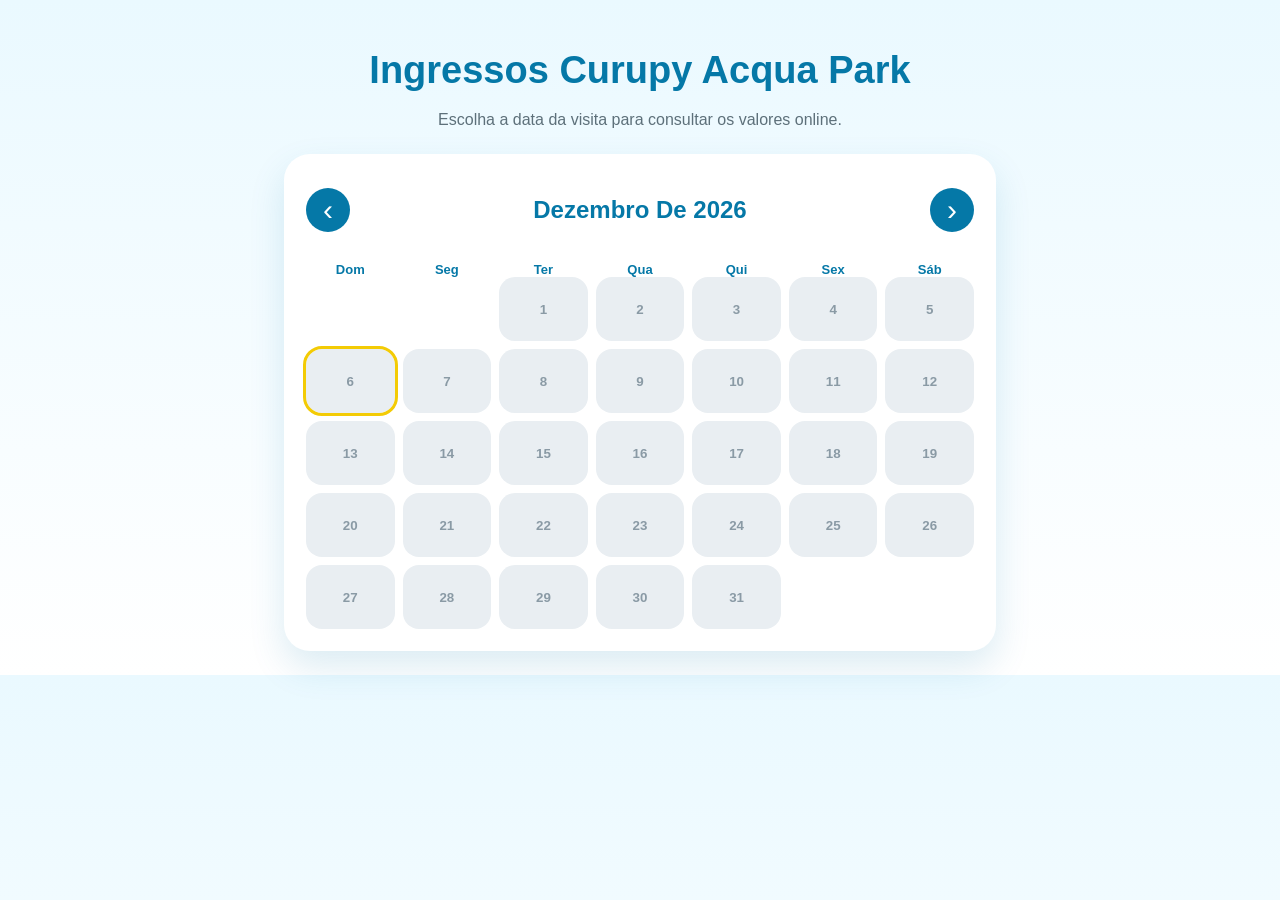
==== ingressos/index.html @ 15940d4e "Update index.html" ====
<!DOCTYPE html>
<html lang="pt-BR">
<head>
  <meta charset="UTF-8" />
  <meta name="viewport" content="width=device-width, initial-scale=1.0" />
  <title>Ingressos Curupy</title>
  <link rel="stylesheet" href="style.css" />
</head>

<body>
  <main class="container">
    <header class="hero">
      <h1>Ingressos Curupy Acqua Park</h1>
      <p>Escolha a data da visita para consultar os valores online.</p>
    </header>

    <section class="calendar-card">
      <div class="calendar-header">
        <button onclick="changeMonth(-1)">‹</button>
        <h2 id="monthTitle"></h2>
        <button onclick="changeMonth(1)">›</button>
      </div>

      <div class="weekdays">
        <span>Dom</span>
        <span>Seg</span>
        <span>Ter</span>
        <span>Qua</span>
        <span>Qui</span>
        <span>Sex</span>
        <span>Sáb</span>
      </div>

      <div id="calendarGrid" class="calendar-grid"></div>
    </section>
  </main>

  <div id="dateModal" class="modal">
    <div class="modal-content">
      <button class="close" onclick="closeModal()">×</button>

      <h2 id="modalDate"></h2>

      <div id="closedMessage" class="closed-message">
        <strong id="closedTitle"></strong>
        <p id="closedText"></p>
        <p id="nextOpenDate"></p>
      </div>

<div id="openContent">
  <div id="ticketsList"></div>

  <div class="notice-box">
    <h3>⚠️ Antes de continuar</h3>

    <p>Compras online devem ser realizadas com pelo menos 1 dia de antecedência.</p>
    <p>Não é possível comprar ingressos para uso no mesmo dia.</p>
    <p>A meia-entrada é vendida exclusivamente na bilheteria mediante comprovação.</p>
    <p>PCD e TEA possuem regras específicas de gratuidade.</p>
    <p>Crianças de 0 a 4 anos têm entrada gratuita mediante documento que comprove a idade.</p>
    <p>Crianças de 5 a 12 anos e pessoas com 60 anos ou mais devem apresentar documento oficial na validação.</p>

    <label class="check-line">
      <input type="checkbox" id="termsCheck" />
      <span>Li e estou ciente das condições acima.</span>
    </label>
  </div>

  <button id="chooseBtn" disabled>
    ESCOLHER INGRESSOS PARA ESTA DATA
  </button>

  <p class="redirect-text">
    Você será direcionado para o Só Falta Eu para concluir sua compra.
  </p>
</div>

  <script src="script.js?v=12"></script>
</body>
</html>
---- ingressos/style.css ----
* {
  box-sizing: border-box;
}

body {
  margin: 0;
  font-family: Arial, Helvetica, sans-serif;
  background: linear-gradient(180deg, #eaf9ff 0%, #ffffff 100%);
  color: #24343b;
}

.container {
  width: min(760px, 100%);
  margin: 0 auto;
  padding: 24px;
}

.hero {
  text-align: center;
  margin-bottom: 22px;
}

.hero h1 {
  color: #0578A7;
  margin-bottom: 8px;
  font-size: clamp(26px, 5vw, 38px);
}

.hero p {
  color: #5d707a;
  line-height: 1.5;
}

.calendar-card {
  background: #fff;
  border-radius: 26px;
  padding: 22px;
  box-shadow: 0 16px 36px rgba(5, 120, 167, .14);
}

.calendar-header {
  display: flex;
  justify-content: space-between;
  align-items: center;
  margin-bottom: 18px;
}

.calendar-header h2 {
  color: #0578A7;
  text-transform: capitalize;
}

.calendar-header button {
  width: 44px;
  height: 44px;
  border: none;
  border-radius: 50%;
  background: #0578A7;
  color: #fff;
  font-size: 30px;
  cursor: pointer;
}

.weekdays,
.calendar-grid {
  display: grid;
  grid-template-columns: repeat(7, 1fr);
  gap: 8px;
}

.weekdays span {
  text-align: center;
  font-weight: 900;
  color: #0578A7;
  font-size: 13px;
}

.day {
  position: relative;
  min-height: 64px;
  border: none;
  border-radius: 16px;
  background: #f4fbff;
  color: #0578A7;
  font-weight: 900;
  cursor: pointer;
  transition: .2s ease;
}

.day:hover {
  transform: translateY(-2px);
  background: #dff6ff;
}

.day.today {
  outline: 3px solid #F3CB05;
}

.day.today-blocked {
  background: #edf0f2;
  color: #7d8d96;
}

.day.closed {
  background: #e9eef2;
  color: #8a9aa5;
  cursor: pointer;
}

.day.closed:hover {
  transform: none;
  background: #e9eef2;
}

.day.empty {
  background: transparent;
  cursor: default;
}

.day.available {
  background: #0578A7;
  color: #fff;
}

.day.available:hover {
  background: #04668f;
}

.day small {
  display: block;
  font-size: 10px;
  margin-top: 4px;
  font-weight: 700;
}

.promo-dot {
  position: absolute;
  top: 6px;
  right: 6px;
  width: 19px;
  height: 19px;
  border-radius: 999px;
  background: #FF0C58;
  color: #fff;
  display: flex !important;
  align-items: center;
  justify-content: center;
  font-size: 11px !important;
  font-weight: 900;
  box-shadow: 0 4px 10px rgba(255, 12, 88, .35);
}

.modal {
  position: fixed;
  inset: 0;
  background: rgba(0, 0, 0, .55);
  display: none;
  align-items: center;
  justify-content: center;
  z-index: 999;
  padding: 18px;
}

.modal.active {
  display: flex;
}

.modal-content {
  background: #fff;
  width: min(680px, 100%);
  max-height: 90vh;
  overflow-y: auto;
  border-radius: 24px;
  padding: 26px;
  position: relative;
}

.close {
  position: absolute;
  right: 16px;
  top: 12px;
  border: none;
  background: #fff;
  color: #0578A7;
  font-size: 34px;
  cursor: pointer;
}

#modalDate {
  color: #0578A7;
  padding-right: 40px;
  margin-bottom: 18px;
}

.ticket-card {
  background: #f4fbff;
  border: 1px solid #d7edf7;
  border-radius: 18px;
  padding: 14px;
  margin-bottom: 12px;
  display: grid;
  grid-template-columns: 64px 1fr auto;
  gap: 14px;
  align-items: center;
  transition: .2s ease;
}

.ticket-card:hover {
  transform: translateY(-2px);
  box-shadow: 0 10px 22px rgba(5, 120, 167, .10);
}

.ticket-promo {
  background: linear-gradient(180deg, #fff8fb 0%, #ffffff 100%);
  border: 2px solid #FF0C58;
  box-shadow: 0 10px 24px rgba(255, 12, 88, .10);
}

.ticket-icon {
  width: 56px;
  height: 56px;
  display: flex;
  align-items: center;
  justify-content: center;
  border-radius: 18px;
  background: #0578A7;
  flex-shrink: 0;
  box-shadow: 0 10px 18px rgba(5, 120, 167, .18);
}

.ticket-icon svg {
  width: 31px;
  height: 31px;
  fill: none;
  stroke: #fff;
  stroke-width: 1.9;
  stroke-linecap: round;
  stroke-linejoin: round;
}

.ticket-info {
  min-width: 0;
}

.ticket-name,
.ticket-card span {
  display: block;
  color: #0578A7;
  font-weight: 900;
  font-size: 17px;
}

.ticket-card small {
  display: block;
  color: #455a64;
  line-height: 1.35;
  margin-top: 4px;
}

.ticket-card strong {
  color: #FF0C58;
  font-size: 20px;
  white-space: nowrap;
}

.promo-badge {
  width: fit-content;
  background: #FF0C58;
  color: #fff !important;
  border-radius: 999px;
  padding: 5px 10px;
  font-size: 11px !important;
  font-weight: 900;
  text-transform: uppercase;
  letter-spacing: .3px;
  margin-bottom: 7px;
}

#chooseBtn {
  width: 100%;
  margin-top: 18px;
  background: #FF0C58;
  color: #fff;
  border: none;
  border-radius: 999px;
  padding: 17px;
  font-size: 15px;
  font-weight: 900;
  cursor: pointer;
  box-shadow: 0 12px 30px rgba(255, 12, 88, .35);
}

.redirect-text {
  text-align: center;
  font-size: 13px;
  color: #667;
  margin-top: 12px;
}

.closed-message {
  display: none;
  background: #fff7e0;
  border: 1px solid #F3CB05;
  border-radius: 18px;
  padding: 20px;
  color: #5d4b00;
}

.closed-message strong {
  display: block;
  color: #0578A7;
  margin-bottom: 10px;
}

.loading {
  background: #f4fbff;
  border-radius: 16px;
  padding: 18px;
  color: #0578A7;
  font-weight: 900;
  text-align: center;
  grid-column: 1 / -1;
}

@media (max-width: 560px) {
  .container {
    padding: 16px;
  }

  .calendar-card {
    padding: 16px;
  }

  .calendar-header h2 {
    font-size: 20px;
  }

  .calendar-header button {
    width: 40px;
    height: 40px;
    font-size: 28px;
  }

  .weekdays,
  .calendar-grid {
    gap: 5px;
  }

  .weekdays span {
    font-size: 11px;
  }

  .day {
    min-height: 52px;
    border-radius: 12px;
    font-size: 13px;
  }

  .promo-dot {
    width: 17px;
    height: 17px;
    font-size: 10px !important;
  }

  .ticket-card {
    grid-template-columns: 52px 1fr;
    gap: 12px;
  }

  .ticket-icon {
    width: 52px;
    height: 52px;
    border-radius: 15px;
  }

  .ticket-icon svg {
    width: 27px;
    height: 27px;
  }

  .ticket-card strong {
    grid-column: 2;
    font-size: 18px;
  }

  .modal-content {
    padding: 22px;
  }
}
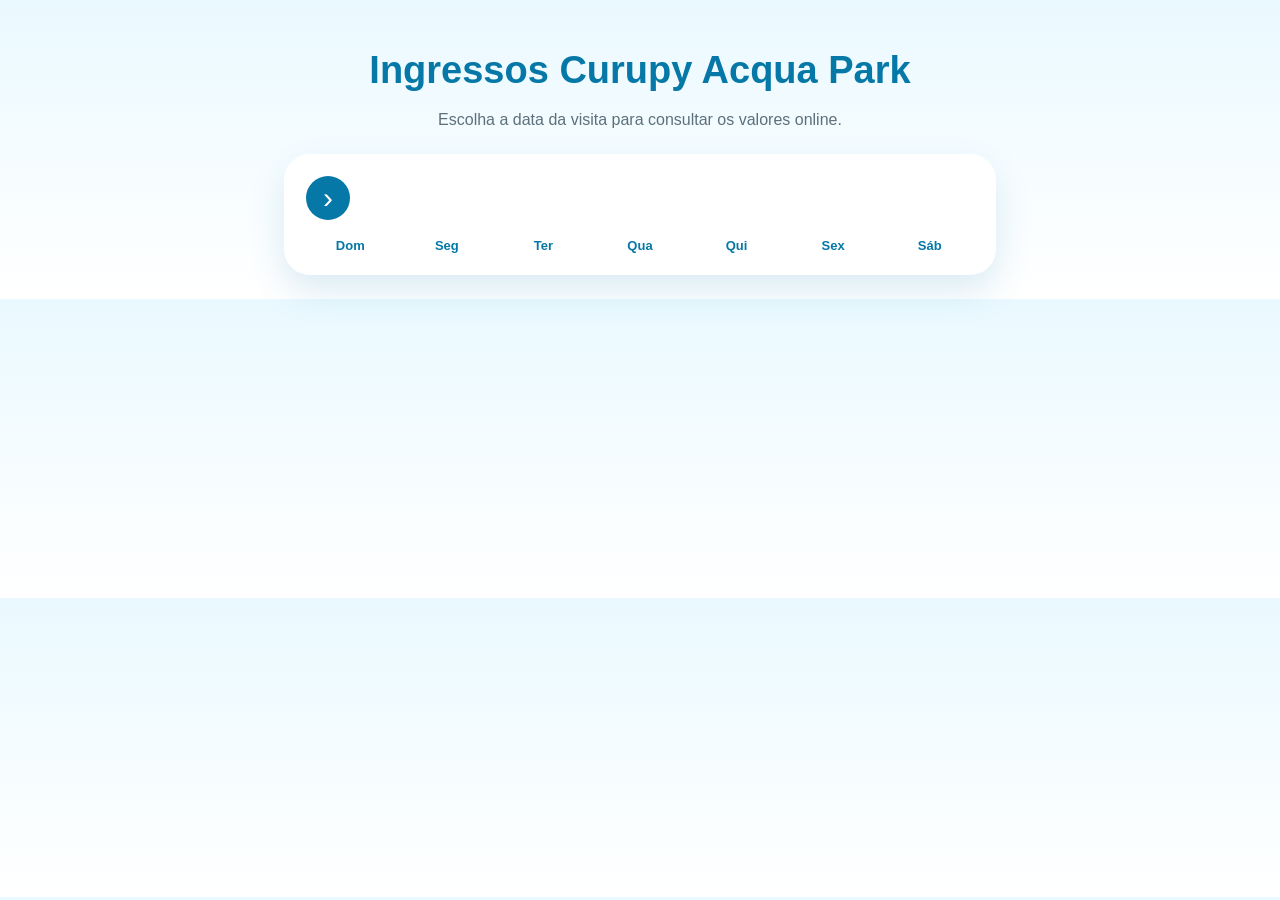
==== commit e4eba15d: "Update index.html" ====
--- a/ingressos/index.html
+++ b/ingressos/index.html
@@ -16,8 +16,6 @@
 
     <section class="calendar-card">
       <div class="calendar-header">
-        <button onclick="changeMonth(-1)">‹</button>
-        <h2 id="monthTitle"></h2>
         <button onclick="changeMonth(1)">›</button>
       </div>
 
@@ -47,34 +45,36 @@
         <p id="nextOpenDate"></p>
       </div>
 
-<div id="openContent">
-  <div id="ticketsList"></div>
+      <div id="openContent">
+        <div id="ticketsList"></div>
 
-  <div class="notice-box">
-    <h3>⚠️ Antes de continuar</h3>
+        <div class="notice-box">
+          <h3>⚠️ Antes de continuar</h3>
 
-    <p>Compras online devem ser realizadas com pelo menos 1 dia de antecedência.</p>
-    <p>Não é possível comprar ingressos para uso no mesmo dia.</p>
-    <p>A meia-entrada é vendida exclusivamente na bilheteria mediante comprovação.</p>
-    <p>PCD e TEA possuem regras específicas de gratuidade.</p>
-    <p>Crianças de 0 a 4 anos têm entrada gratuita mediante documento que comprove a idade.</p>
-    <p>Crianças de 5 a 12 anos e pessoas com 60 anos ou mais devem apresentar documento oficial na validação.</p>
+          <p>Compras online devem ser realizadas com pelo menos 1 dia de antecedência.</p>
+          <p>Não é possível comprar ingressos para uso no mesmo dia.</p>
+          <p>A meia-entrada é vendida exclusivamente na bilheteria mediante comprovação.</p>
+          <p>PCD e TEA possuem regras específicas de gratuidade.</p>
+          <p>Crianças de 0 a 4 anos têm entrada gratuita mediante documento que comprove a idade.</p>
+          <p>Crianças de 5 a 12 anos e pessoas com 60 anos ou mais devem apresentar documento oficial na validação.</p>
 
-    <label class="check-line">
-      <input type="checkbox" id="termsCheck" />
-      <span>Li e estou ciente das condições acima.</span>
-    </label>
+          <label class="check-line">
+            <input type="checkbox" id="termsCheck" />
+            <span>Li e estou ciente das condições acima.</span>
+          </label>
+        </div>
+
+        <button id="chooseBtn" disabled>
+          ESCOLHER INGRESSOS PARA ESTA DATA
+        </button>
+
+        <p class="redirect-text">
+          Você será direcionado para o Só Falta Eu para concluir sua compra.
+        </p>
+      </div>
+    </div>
   </div>
 
-  <button id="chooseBtn" disabled>
-    ESCOLHER INGRESSOS PARA ESTA DATA
-  </button>
-
-  <p class="redirect-text">
-    Você será direcionado para o Só Falta Eu para concluir sua compra.
-  </p>
-</div>
-
-  <script src="script.js?v=12"></script>
+<script src="script.js?v=13"></script>
 </body>
 </html>
--- a/ingressos/style.css
+++ b/ingressos/style.css
@@ -322,6 +322,46 @@
   grid-column: 1 / -1;
 }
 
+.notice-box {
+  background: #f4f8fb;
+  border: 1px solid #dce6ee;
+  border-radius: 18px;
+  padding: 20px;
+  margin-top: 20px;
+  color: #5d707a;
+}
+
+.notice-box h3 {
+  color: #0578A7;
+  margin-top: 0;
+}
+
+.notice-box p {
+  margin-bottom: 9px;
+  line-height: 1.45;
+}
+
+.check-line {
+  display: flex;
+  align-items: center;
+  gap: 10px;
+  color: #0578A7;
+  font-weight: 900;
+  margin-top: 16px;
+}
+
+.check-line input {
+  width: 24px;
+  height: 24px;
+  accent-color: #FF0C58;
+}
+
+#chooseBtn:disabled {
+  opacity: .45;
+  cursor: not-allowed;
+  box-shadow: none;
+}
+
 @media (max-width: 560px) {
   .container {
     padding: 16px;
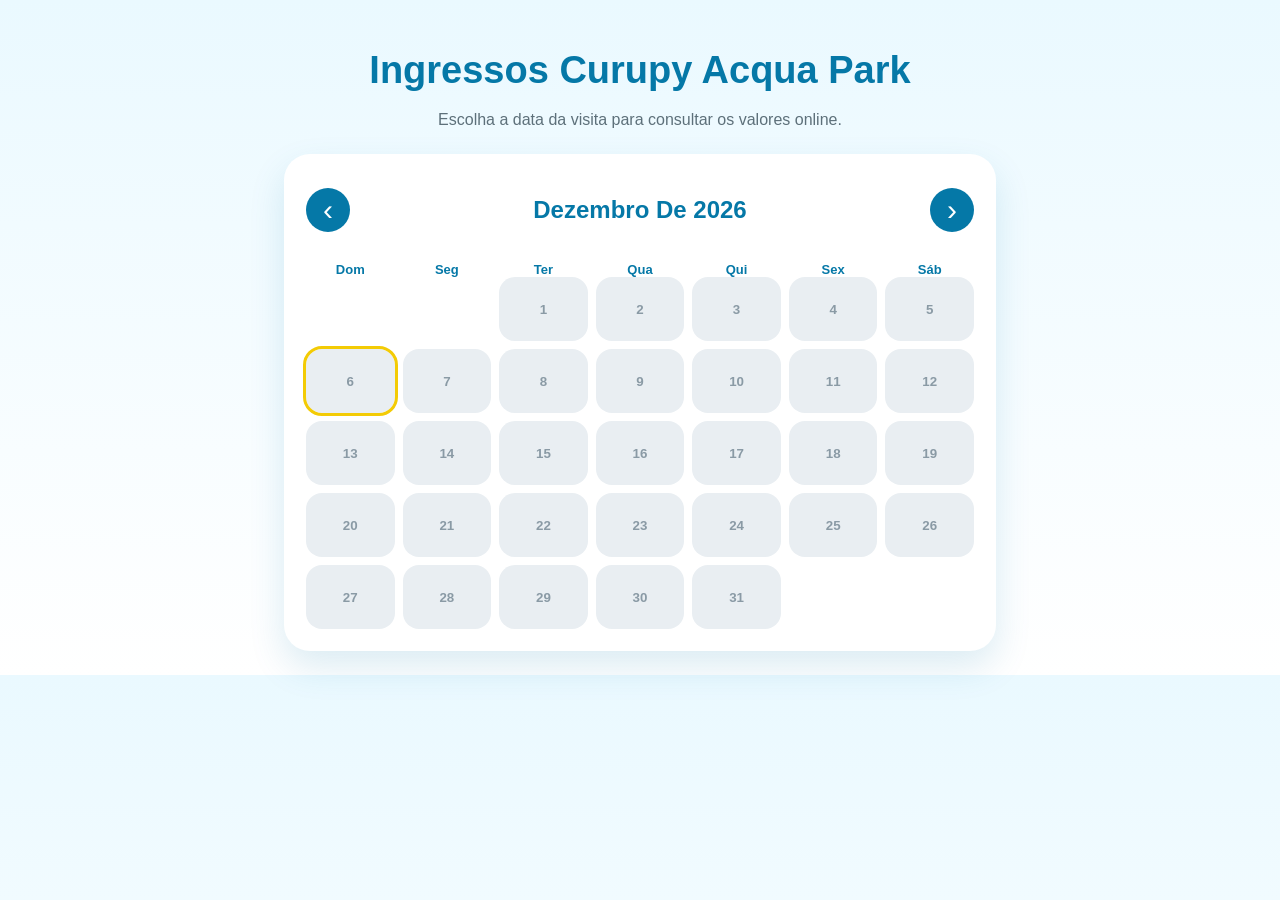
==== commit b607d822: "Update index.html" ====
--- a/ingressos/index.html
+++ b/ingressos/index.html
@@ -16,6 +16,8 @@
 
     <section class="calendar-card">
       <div class="calendar-header">
+        <button onclick="changeMonth(-1)">‹</button>
+        <h2 id="monthTitle"></h2>
         <button onclick="changeMonth(1)">›</button>
       </div>
 
@@ -75,6 +77,6 @@
     </div>
   </div>
 
-<script src="script.js?v=13"></script>
+  <script src="script.js?v=13"></script>
 </body>
 </html>
